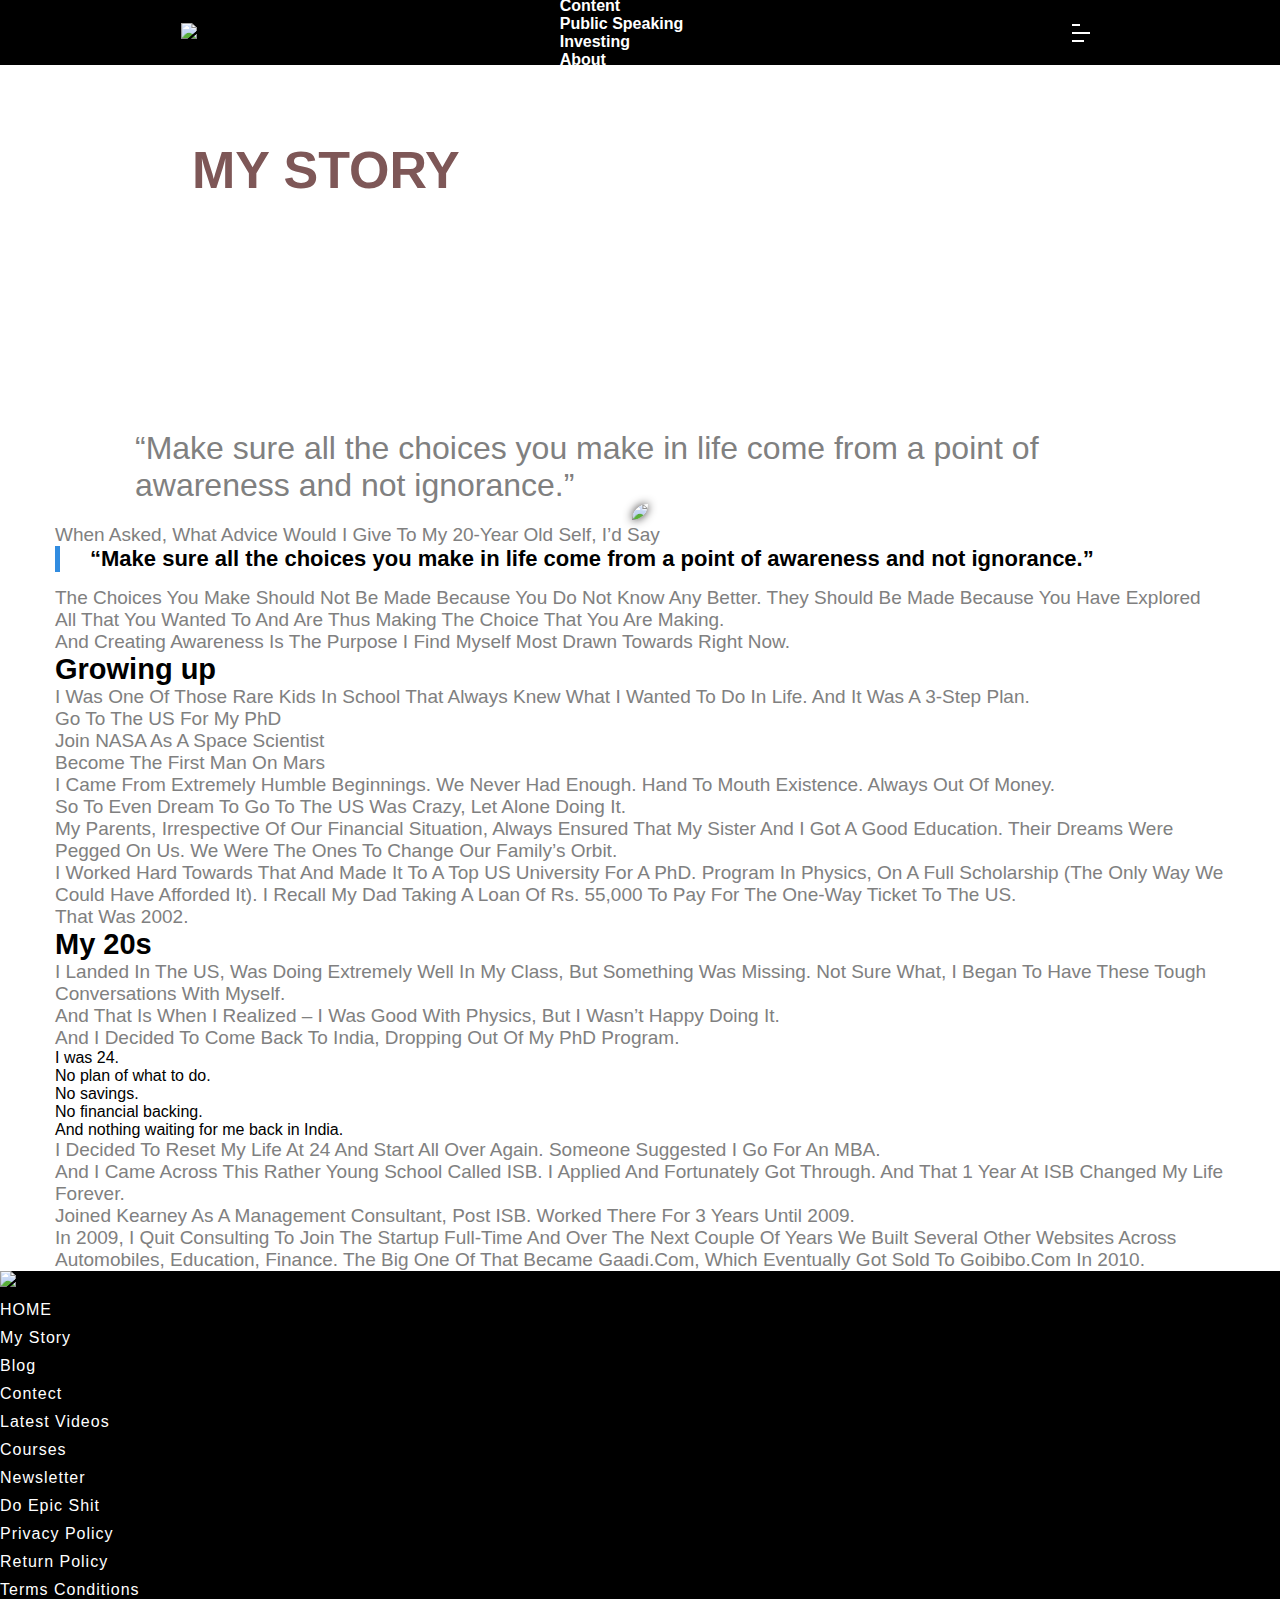
==== about.html @ 1cca2498 "Add files via upload" ====
<!DOCTYPE html>
<html lang="!">

<head>
    <meta charset="UTF-8">
    <meta http-equiv="X-UA-Compatible" content="IE=edge">
    <meta name="viewport" content="width=device-width, initial-scale=1.0">
    <link href="https://cdn.jsdelivr.net/npm/bootstrap@5.0.2/dist/css/bootstrap.min.css" rel="stylesheet"
        integrity="sha384-EVSTQN3/azprG1Anm3QDgpJLIm9Nao0Yz1ztcQTwFspd3yD65VohhpuuCOmLASjC" crossorigin="anonymous">

    <link rel="stylesheet" href="https://cdnjs.cloudflare.com/ajax/libs/font-awesome/6.2.0/css/all.min.css"
        integrity="sha512-xh6O/CkQoPOWDdYTDqeRdPCVd1SpvCA9XXcUnZS2FmJNp1coAFzvtCN9BmamE+4aHK8yyUHUSCcJHgXloTyT2A=="
        crossorigin="anonymous" referrerpolicy="no-referrer" />
    <link rel="stylesheet" href="splide.min.css">
    <link rel="stylesheet" href="style.css">

    <title>about page</title>
</head>

<body>

    <section class="header">
        <navbar class="nav">
            <a href="index.html"><img src="img/Logo_White_Vector.png" class="img-fluid logo"></a>
            <div class="menu_itmes">
                <ul class="d-flex  ">
                    <li><a href="#"> Courese</a>
                        <div class="courese_sub_menu submenu">
                            <ul>
                                <li><a href="#"> take change of your time</a></li>
                                <li><a href="#"> complite guide to stating up</a></li>
                                <li><a href="#"> how to youtube</a></li>
                                <li><a href="#"> how to speak effectively</a></li>
                                <li><a href="#"> webveda login </a></li>

                            </ul>
                        </div>

                    </li>
                    <li><a href=""> Content</a>
                        <div class="content_sub_menu submenu ">
                            <ul>
                                <li><a href="file:///C:/Users/shinu/Desktop/ankur%20warikoo/news.html">newsletter</a></li>
                                <li><a href="#">ebooks</a></li>
                                <li><a href="#">videos</a></li>
                                <li><a href="#">podcast</a></li>
                                <li><a href="#">blog</a></li>
                                <li><a href="#">mobile wallpapers</a></li>
                            </ul>

                        </div>

                    </li>
                    <li><a href="#"> Public Speaking</a></li>
                    <li><a href="investing.html"> Investing</a></li>
                    <li><a href="about.html"> about</a></li>
                    <li><a href="contect.html"> contect</a></li>
                </ul>
            </div>

            <div class="toggle d-md-none">
                <span></span>
                <span></span>
                <span></span>

            </div>
        </navbar>
    </section>




    <div class="about_banner">
        <div class="banner_subtitle ">
            <h>my story</h>
        </div>
    </div>

    <div class="about_text1 container text-center">
        <h>“Make sure all the choices you make in life come from a point of awareness and not ignorance.”</h>
    </div>


    <div class="meeting_area container mt-5">
        
        <img src="img/meeting.jpg" class="img-fluid ">
    </div>

    <section class="main_about_text mt-5 text-left container">
        <div class="container margin">
            <p>When asked, what advice would I give to my 20-year old self, I’d say</p>
            <div class="about_001">
                <div class="left_border_blue">
                    <h>“Make sure all the choices you make in life come from a point of awareness and not ignorance.”
                    </h>
                </div>

                <p>The choices you make should not be made because you do not know any better. They should be made
                    because you have explored all that you wanted to and are thus making the choice that you are making.
                </p>
                <p>And creating awareness is the purpose I find myself most drawn towards right now.</p>
            </div>
        </div>

        <div class="about_002 margin ">

            <h>Growing up</h>
            <p>I was one of those rare kids in school that always knew what I wanted to do in life.
                And it was a 3-step plan.</p>
            <p>Go to the US for my PhD</p>
            <p>Join NASA as a space scientist
            </p>
            <p>Become the first man on Mars</p>
            <p>I came from extremely humble beginnings. We never had enough. Hand to mouth existence. Always out of
                money.</p>

            <p>So to even dream to go to the US was crazy, let alone doing it.</p>
            <p>My parents, irrespective of our financial situation, always ensured that my sister and I got a good
                education. Their dreams were pegged on us. We were the ones to change our family’s orbit.</p>

            <p>I worked hard towards that and made it to a top US university for a PhD. program in Physics, on a full
                scholarship (the only way we could have afforded it).
                I recall my dad taking a loan of Rs. 55,000 to pay for the one-way ticket to the US.</p>
            <p>That was 2002.</p>
        </div>


        <div class="about_003 margin ">
            <h>My 20s</h>
            <p>I landed in the US, was doing extremely well in my class, but something was missing.
                Not sure what, I began to have these tough conversations with myself.</p>

            <p> And that is when I realized – I was good with Physics, but I wasn’t happy doing it.</p>
            <div class="shot_para mb-2">
                <p>And I decided to come back to India, dropping out of my PhD program.</p>
                <span>I was 24.</span>
                <span>No plan of what to do.</span>
                <span>No savings.</span>
                <span>No financial backing.</span>
                <span>And nothing waiting for me back in India.</span>
            </div>
            <p>I decided to reset my life at 24 and start all over again.
                Someone suggested I go for an MBA.</p>

            <p>And I came across this rather young school called ISB.
                I applied and fortunately got through.
                And that 1 year at ISB changed my life forever.</p>


            <p>Joined Kearney as a management consultant, post ISB. Worked there for 3 years until 2009.</p>

            <p>In 2009, I quit consulting to join the startup full-time and over the next couple of years we built
                several other websites across automobiles, education, finance. The big one of that became Gaadi.com,
                which eventually got sold to goibibo.com in 2010.</p>
        </div>

    </section>




    <section class="footer_container mt-5 pt-5 pb-5">
        <div class="row container mx-auto gy-3">
            <div class="col-md-3">
                <div class="footer_img">
                    <a href="index.html#">
                        <img src="img/Logo_White_Vector.png">
                    </a>
                  

                </div>
            </div>

            <div class="col-md-3">
                <div class="footer_menu">
                    <ul>
                        <li> <a href="index.html">HOME</a></li>
                        <li> <a href="about.html">my story</a></li>
                        <li> <a href="#">blog</a></li>
                        <li> <a href="contect.html">contect</a></li>                    
                    </ul>
                </div>
            </div>

            <div class="col-md-3">
                <div class="footer_menu">
                    <ul>
                        <li> <a href="#">latest videos</a></li>
                        <li> <a href="#">courses</a></li>
                        <li> <a href="file:///C:/Users/shinu/Desktop/ankur%20warikoo/news.html">newsletter</a></li>
                        <li> <a href="#">do epic shit</a></li>                    
                    </ul>
                </div>
            </div>

            <div class="col-md-3">
                <div class="footer_menu">
                    <ul>
                        <li> <a href="#">privacy policy</a></li>
                        <li> <a href="#">return policy</a></li>
                        <li> <a href="#">terms conditions</a></li>
                                          
                    </ul>
                </div>
            </div>

        </div>

    </section>













    <script src="https://cdn.jsdelivr.net/npm/bootstrap@5.0.2/dist/js/bootstrap.bundle.min.js"
        integrity="sha384-MrcW6ZMFYlzcLA8Nl+NtUVF0sA7MsXsP1UyJoMp4YLEuNSfAP+JcXn/tWtIaxVXM"
        crossorigin="anonymous"></script>
    <script src="https://code.jquery.com/jquery-3.6.1.js"></script>
    <script src="js/splide.js"></script>

    <script>
        $(document).ready(function () {
            $(".toggle").click(function () {
                $(".toggle").toggleClass("active")
                $(".menu_itmes").toggleClass("left")
            })
        })
    </script>

</body>

</html>
---- style.css ----
* {
    margin: 0;
    padding: 0;
    box-sizing: border-box;
    font-family: sans-serif;
}



.nav {
    width: 100%;
    height: 65px;
    background-color: black;
    display: flex;
    justify-content: space-around;
    align-items: center;
    /* z-index: 800!important; */
    /* position: fixed; */
    top: 0px;
    left: 0px;
    z-index: 50;
}

.nav_backgroundcolor_change{
    background-color: rgb(59, 123, 196);
}

.nav .logo {
    width: 120px;
}

.menu_itmes>ul {
    margin: 0;
    z-index: 15;
}

.menu_itmes>ul>li {
    margin-right: 18px;
    list-style: none;
    position: relative;
}

.menu_itmes ul>li>a {
    text-decoration: none;
    color: white;
    text-transform: capitalize;
    transition: all .5s;
    font-weight: 600;
    position: relative;
}

.menu_itmes ul li a:hover {
    color: grey;
}


.toggle {
    position: relative;
    width: 35px;
    height: 35px;
    /* border: 1px solid black; */
    display: flex;
    align-items: center;
    justify-content: center;
    overflow: hidden;

}

.toggle span {
    width: 18px;
    height: 2px;
    background-color: white;
    position: absolute;
    transition: all 0.5s;

}

.toggle span:nth-child(1) {
    transform: translateY(-8px);
    width: 8px;
    left: 8px;
}

.toggle span:nth-child(2) {
    transform: translateY(8px);
    width: 12px;
    left: 8px;
}

.toggle.active span:nth-child(3) {
    transform: translateX(30px);
}

.toggle.active span:nth-child(1) {
    transform: translateY(0px) rotate(45deg);
    width: 18px;
}

.toggle.active span:nth-child(2) {
    transform: translateY(0px) rotate(310deg);
    width: 18px;
}


.banner {
    width: 100%;
    height: 95vh;
    position: relative;

}


.overlay {
    position: absolute;
    top: 0px;
    left: 0;
    width: 100%;
    height: 95vh;
    background: linear-gradient(rgba(0, 0, 0, 0.4), rgba(0, 0, 0, 0.4));
}

.banner img {
    width: 100%;
    height: 95vh;
    position: relative;
    filter: contrast(1.2) brightness(1.4);

}

.banner_text {
    position: absolute;
    top: 45%;
    left: 10%;
    max-width: 30%;
    width: 100%
}

.banner_sub_title {}

/* .banner_sub_title>h1,h4,p {
    color: white;
} */

.banner_sub_title h4 {
    font-size: 55px;
    line-height: 1.1;
}

.banner_sub_title h1 {
    /* margin: 0; */
    line-height: 0.5;
    font-size: 110px;
    font-weight: 400;
    letter-spacing: -2px;
}

.banner_sub_title p {
    margin-top: 42px;
    font-weight: 500;
    letter-spacing: 1px;
    /* padding-left: 15px; */
    font-size: 19px;
}


@media only screen and (max-width:767px) {

    .banner {
        width: 100%;
        height: 48vh;
        position: relative;

    }



    .banner img {
        height: 48vh;
    }

    .overlay {
        height: 48vh;
        position: absolute;
    }


    .banner_sub_title h4 {
        font-size: 34px;
        font-weight: 500;
    }

    .banner_sub_title h1 {
        font-size: 55px;
        font-weight: 600;

    }

    .banner_sub_title p {

        font-size: 15px;
        /* margin-top: 0; */
        margin-top: 12px;
    }

    .banner_text {
        max-width: 95%;
        left: 12px;
        top: 20%;
    }

    .menu_itmes {
        position: absolute;
        top: 65px;
        background-color: black;
        z-index: 20;
        width: 80%;
        height: 115vh;
        left: -100%;
        right: 10%;
        border-top: 2px solid rgb(22, 126, 196);
        /* display: none; */
        transition: all 1s ease;

    }

    .menu_itmes ul {
        display: flex;
        flex-direction: column;
        margin-top: 30px;
        /* text-align: left; */
    }

    .menu_itmes ul li {
        margin-top: 15px;
    }

    .submenu {
        position: relative !important;
        display: block !important;
        padding-top: 0px;
        padding-left: 20px;

    }


    .submenu ul {
        margin-top: -15px;
        padding: 0px !important;
        border: none !important;
    }

    .submenu ul li {
        list-style: none;
    }


    .about_banner {
        height: 85px;
    }


    .about_banner {
        height: 210px !important;
        /* background-size: 100% 35%; */
    }


    .about_text1 {
        padding: 0px !important;


    }

    .about_text1 h {
        font-size: 21px;
        line-height: 1.1;
    }


}


.left {
    left: 10%;
}

.features_container {
    background-color: rgb(214, 211, 211);

}

.features_images {
    margin-top: 15px;
    justify-content: space-evenly;
}


.features_images img {
    width: 132px;
    margin-right: 15px;
    margin-left: 15px;
    opacity: .82;
}

.features_images img:nth-child(1) {
    opacity: .45;
    height: 38px;
}

.features_images img:nth-child(2) {
    opacity: .82;
    height: 38px;

}

.features_images img:nth-child(3) {
    opacity: .25;
    /* filter: brightness(65); */
    height: 38px;

}

.features_images img:nth-child(4) {
    opacity: .58;
    filter: brightness(100%) contrast(100%) saturate(0%) blur(0px) hue-rotate(0deg);
}

.features_images img:nth-child(5) {
    opacity: .58;
    height: 45px;

}

.features_images img:nth-child(6) {
    opacity: .45;
    height: 45px;

}

.sub_container {
    padding: 45px 10px;
}

.sub_container h {
    font-size: 21px;
    font-weight: 600;
    color: grey;


}

.ankur_sub_title h1,
.color_black {
    color: black;
    /* text-transform: capitalize; */
    /* font-weight: 400; */
    letter-spacing: 1px;

}

.ankur_sub_title h1 {
    font-size: 82px;
    font-weight: 600;
    text-transform: lowercase;
}

.ankur_sub_title .color_black {
    font-size: 23px;
    /* padding: 15px 45px; */
    /* text-align: center; */
    /* color: black; */
    text-transform: uppercase;
}

.ankur_sub_title img {
    width: 280px;
}

.point {
    display: flex;
    flex-direction: column;
    text-align: center;
    padding: 0px 10px;
}

.point i {
    font-size: 52px;
    margin-bottom: 15px;
}

.point h {
    font-size: 23px;
    font-weight: 600;
}

.point p {
    font-size: 17px;
    font-weight: 500;
    color: grey;
}

.social_div p {
    font-size: 19px;
    color: white;
    font-weight: 600;
}

.social_container_main .social h1 {
    color: white;
    font-weight: 600;
}

.social_container_main {
    /* height: 350px;
    width: 100%; */
    background-color: rgb(14, 48, 197);
    text-align: center;
}

.social_icons_container {
    display: flex;
    justify-content: space-around;
    flex-wrap: wrap;
}

.social_icons_container .social_icon {
    display: flex;
    flex-direction: column;
    text-align: centerf;

}

.social_icon i {
    font-size: 53px;
    filter: invert(1);
    margin-bottom: 10px;
    cursor: pointer;

}

.social_icon:hover a {
    color: #002B5B;
}

.social_icon a {
    text-decoration: none;
    color: white;
    font-weight: bold;
    letter-spacing: 1px;
}

.course_title {
    margin-top: 40px;
    padding: 0px 20%;
}

.course_title h1 {
    font-size: 54px;
    color: black;
    font-weight: 600;

}

.course_title>p {
    color: black;
    font-size: 19px;
    margin-top: 16px;

}

.courses_images img {
    /* width: 300px; */
    /* padding: 10px; */
    border-radius: 27px;
}

.courses_images img:hover {
    transform: scale(1.1);
}


.courses {
    background-color: rgb(223 223 243);
    border-radius: 27px;
    /* padding: 0px 10px; */
    display: flex;
    /* align-items: center; */
    /* justify-content: center; */
    flex-direction: column;
    padding: 0px 10px;
    /* padding-right: 10px; */
}

.courses h {
    font-size: 26px;
    font-weight: bold;
    /* padding-left: 10px; */
    padding-top: 10px;
    color: grey;
}

.icon_container {
    padding: 20px 0px;
    display: flex;
    flex-direction: column;

}

.icon_container i {
    font-size: 25px;
    margin-top: 8px;
    color: grey;
}


.do_epic_text h1 {
    color: black;
    font-weight: 600;
    font-size: 46px;
}

.do_epic_text p {
    color: black;
    margin-top: 25px;
    font-size: 21px;
    letter-spacing: 1px;
    font-weight: 500;
}

.do_epic_text img {
    width: 165px;
}

.btn {
    padding: 15px 25px;
    /* border: 1px solid black; */
    font-size: 29px;
    text-transform: uppercase;
    color: white;
    background-color: rgb(254 232 8)
}

.btn:hover {
    color: rgb(254 232 8);
    background-color: black;
}

.slider {
    border: 1px solid white;
    display: flex;
    justify-content: center;
    align-items: left;
    flex-direction: column;
    padding: 15px 15px;
    background-color: #2e86de;
    /* height:250px; */
}

.slider h {
    font-size: 25px;
    font-weight: 600;
    color: black;
}

.slider p {
    font-size: 19px;
    color: white;
}

.slider_container {
    background-color: #2e86de;
}



.section_container .section_container {
    display: flex;
    flex-direction: column;
    justify-content: center;
    /* padding: 30px 20px; */
}

.img_img {
    /* padding: 0px 50px; */
}

.heading_container {
    width: 60%;
}

@media only screen and (max-width:504px) {

    .heading_container {
        width: 100%;
    }

    .heading_container .txt {
        font-size: 34px;
    }

    .slider h {
        font-size: 21px;
    }

    .slider p {
        font-size: 15px;
    }

    .other_text {
        width: 100% !important;
    }

    /* .menu_itmes{
        display: flex!important;
    }
     */

    .ankur_sub_title h1 {
        font-size: 57px;
        font-weight: 500;
    }

    .course_title h1 {
        font-size: 54px;
        color: black;
        font-weight: 500;
    }

    .about_text1 {
        padding: 0px 15px !important;

    }


    .about_text1 h {
        font-size: 16px;
        line-height: 1.1;
        font-weight: 300 !important;
    }

    .banner_subtitle h {
        font-size: 42px !important;
        /* display: none; */
        color: rgb(126, 87, 87);
        text-transform: uppercase;
        font-weight: bolder;
    }

}




.heading_container h1 {
    font-size: 54px;
    font-weight: bold;
}

.ready_to_blogs h1 {
    font-weight: bolder;
    color: white;

}

.ready_to_blogs p {
    font-weight: bold;
    color: white;
}

.other_text {
    width: 60%;
}

.other_text h {
    font-weight: 800;

}

.other_text p {
    font-weight: 500;
    color: black;
    margin-top: 12px;
}

.fill_form_btns .btn {
    border: none;
    padding: 8px 29px;
    font-size: 16px;
    border-radius: 20px;
    box-shadow: none;
    margin-right: 25px;
    margin-top: 20px;
}


.footer_container {
    background-color: black;
}

.footer_img img {
    width: 250px;
    padding-right: 40px;
}

.footer_menu ul {
    padding: 0;
}

.footer_menu ul li {
    margin-top: 10px;
    /* list-style: disc; */

}

.footer_menu ul li a {
    text-decoration: none;
    text-transform: capitalize;
    letter-spacing: 1px;
    color: white;

}

.footer_menu ul li a:hover {
    color: grey;
    letter-spacing: 2px;
}

.footer_menu ul li:hover li {
    color: red;
}


.submenu {
    /* border: 1px solid red; */
    position: absolute;
    /* top: 25px; */
    /* left: 20px; */
    z-index: 100;
    /* padding: 10px 36px; */
    width: 190px;
    background-image: linear-gradient(to right, rgba(0, 0, 0, 0.4), rgba(0, 0, 0, 0.8));
    display: none;
    padding-top: 20px;
}

.submenu ul {
    padding: 0;
    padding: 10px 13px;
    border-top: 2px solid rgb(25, 73, 179);

}

.submenu ul li {
    margin-top: 3px;
    /* padding: 5px 10px; */
    padding: 5px 0px;
    list-style: none;

}

.submenu ul li a {
    font-size: 15px;
    font-family: sans-serif;
    font-weight: bold;
    cursor: pointer;
}

.submenu ul li a:hover {
    color: grey;
}

.menu_itmes ul li:hover .content_sub_menu {
    display: block;

}

.menu_itmes ul li:hover .courese_sub_menu {
    display: block;

}

/* -------- about page style------ */

.about_banner {

    /* width: 100%; */
    background-image: url("img/about.jpg");
    background-repeat: no-repeat;
    background-position: 15% 37%;
    background-size: 100% 100%;
    height: 340px;
    position: relative;
    width: 100%
}

.banner_subtitle {
    position: absolute;
    top: 22%;
    left: 15%;

}


.banner_subtitle h {
    font-size: 52px;
    /* display: none; */
    color: rgb(126, 87, 87);
    text-transform: uppercase;
    font-weight: bolder;
}

.about_text1 {
    padding: 0px 135px;
    margin-top: 25px;
}

.about_text1 h {
    font-size: 32px;
    font-weight: 500;
    color: grey;

}

.meeting_area {
    text-align: center;


}

.meeting_container {
    overflow: hidden;
}


.meeting_area img {
    /* width: 100%; */
    box-shadow: 0 0 10px rgb(43, 40, 40);
    border-radius: 40px 0 40px 0px;

    width: 650px;

}

.meeting_area img:hover {

    background: linear-gradient(to left rgba(32, 56, 55, 0.6), rgba(55, 45, 78, 0.5));


}


.margin {
    padding: 0px 55px;
}



.main_about_text p {
    font-size: 19px;
    color: grey;
    text-transform: capitalize;
    font-weight: 400;
    font-family: sans-serif;
}

.left_border_blue {
    border-left: 5px solid rgb(49, 140, 224);
    margin-bottom: 15px;
}

.left_border_blue h {
    font-size: 22px;
    color: black;
    font-weight: bold;
    padding-left: 30px;

}

.about_002 h {
    font-size: 29px;
    font-weight: bolder;
}

.shot_para {
    display: flex;
    flex-direction: column;

}

.margin p {

    font-size: 19px;
    color: grey !important;
    text-transform: capitalize;
    font-weight: 500;
    font-family: sans-serif;

}

.about_003 h {
    font-size: 29px;
    font-weight: bolder;
}



@media only screen and (max-width:767px) {

    .margin {
        padding: 0px 5px !important;
    }

    .margin h {
        font-size: inherit;
    }


    .main_about_text p {
        font-size: inherit;

    }

    .sub_tile {
        padding: 5px 10px !important;
        /* padding: 15px 9px; */

    }

    .sub_tile>p {
        margin-bottom: 10px;
        font-size: inherit;
        line-height: 1.6;
        color: grey !important;
    }


    .investing_banner_text {
        position: absolute;
        top: 12%;
        left: 15%;
    }

    .investing_banner_text h2 {
        font-size: 35px !important;
        /* display: none; */

    }


    .contect_banner {
        height: 215px !important;
    }


    .contect_banner_text {
        position: absolute;
        top: 50%;
        left: 50%;
        transform: translate("50% 50%");

    }


    .contect_banner_text h {
        font-size: 45px;
        font-weight: 600;
        color: white;
    }



    .contect_details_container {
        padding: 5px 15px;
        margin-top: 25px;
    }

    .contect_me h1 {

        font-size: 45px !important;
    }




}

/* ---------investing style------- */

.investing_banner {
    background-image: url("img/investing.jpg");
    background-repeat: no-repeat;
    background-size: 100% 100%;
    /* background-position: 15% 45%; */
    height: 310px;
}

.investing_banner_text {
    position: absolute;
    top: 22%;
    left: 15%;
}

.investing_banner_text h2 {
    font-size: 52px;
    /* display: none; */
    color: rgb(126, 87, 87);
    text-transform: uppercase;
    font-weight: bolder;
}


.sub_tile {
    padding: 15px 80px;
}


.bold_text {
    display: flex;
    flex-direction: column;
}

.bold_text span {
    font-size: 21px;
    color: black;
    font-weight: 600;
}


/* ------contect page style------- */



.contect_banner {
    background-image: url("img/contect.jpg");
    background-repeat: no-repeat;
    background-size: 100% 100%;
    height: 325px;
    position: relative;
}

.contect_banner_text {
    position: absolute;
    top: 25%;
    left: 10%;
}

.contect_banner_text h {
    font-size: 65px;
    font-weight: 600;
    color: white;
}

.contect_details_container {
    padding: 15px 50px;
    margin-top: 55px;
}


.contect_me h1 {
    font-size: 60px;
    font-weight: 600;
    letter-spacing: -1.5px;
    text-transform: capitalize;
    line-height: 0.7;
}

.contect_me p {
    font-size: 20px;
    color: grey;
    text-transform: capitalize;
    font-weight: 550;

}

.email_me {
    margin-top: 30px;
}

.email_me h {
    text-transform: uppercase;
    color: black;
    letter-spacing: 2px;
    line-height: 3.5;
    margin-bottom: 5px;
    letter-spacing: -0.1px;
    font-weight: bold;
}

.email_me p {
    color: grey;
    text-transform: uppercase;
    font-weight: 400;
    margin: 0px;

}

/* ------change of time------ */


.section {
    background-image: linear-gradient(rgba(52,42,52,.2), rgba(85,75,58,0.5));
    height: 100%;
    width: 100%;
}


.changetime_heading h1 {

    font-size: 39px;
    color: black;
    font-weight: bolder;
    text-transform: uppercase;

}

.changetime_heading{
    padding: 0px 30px;
}

.title_text{
    padding-bottom: 15PX;
}


.title_text h{
    font-size: 21px;
    font-weight: 500;

}

.title_text p{
    font-size: 19px;
    font-weight: 400;
    
}


/* ----youtube content style----- */


.youtube_continer{
    width:100%;
    /* border: 1px solid red; */
    margin-top: 80px;
    padding: 40px 15px 40px 2px;
    background-image: linear-gradient (  grey,pink);


}

.youtube_headig h1{
    font-size: 45px;
    font-weight: bolder;
    padding: 10px 0px;
    text-transform: capitalize;
    
}


.you_text h{
    font-size: 28px;
    font-weight: bold;
    text-transform: uppercase;
   
}

.you_text p{
    font-size: 18px;

    
}



/* ------news letter pages------- */

.heading{
    padding: 15px 40px;
}

.heading h1{
    font-size: 45px;
    font-weight: bolder;
    text-transform: uppercase;
    
}


.heading p {
padding-top: 19x;
font-size: 17px;text-transform: capitalize;
font-weight: 400;

}

.news_letter_content{
    /* border: 1px solid black; */
}

.news {
    padding: 15px;
    text-align: left;
    /* border: 1px solid black; */  
    
}

.news:hover{
   border:  1px solid black ;
   background-color: whitesmoke;
}

.news h{
    font-size: 26px;
    padding: 8px 0px;

}

.news p{
    /* font-size: 16px; */
}


.heading {
    /* padding: 5px 95px; */
    padding-bottom: 30px;


}

.heading h{
    font-size: 45px;
    font-weight: bolder;
    text-transform: uppercase;
}

.headinng p{
    font-size: 17px;
}


.ebook_content{
    display: flex;
    flex-direction: column;
    justify-content: center;
   
}

.ebook_content h{
    font-size:35px ;
    text-transform: uppercase;
    font-weight: bolder;
}

.ebook_img{
    /* height: 200px; */
    height: 280px;
}

.ebook_img img{
  width: 100%;
  height: 100%;
   
}
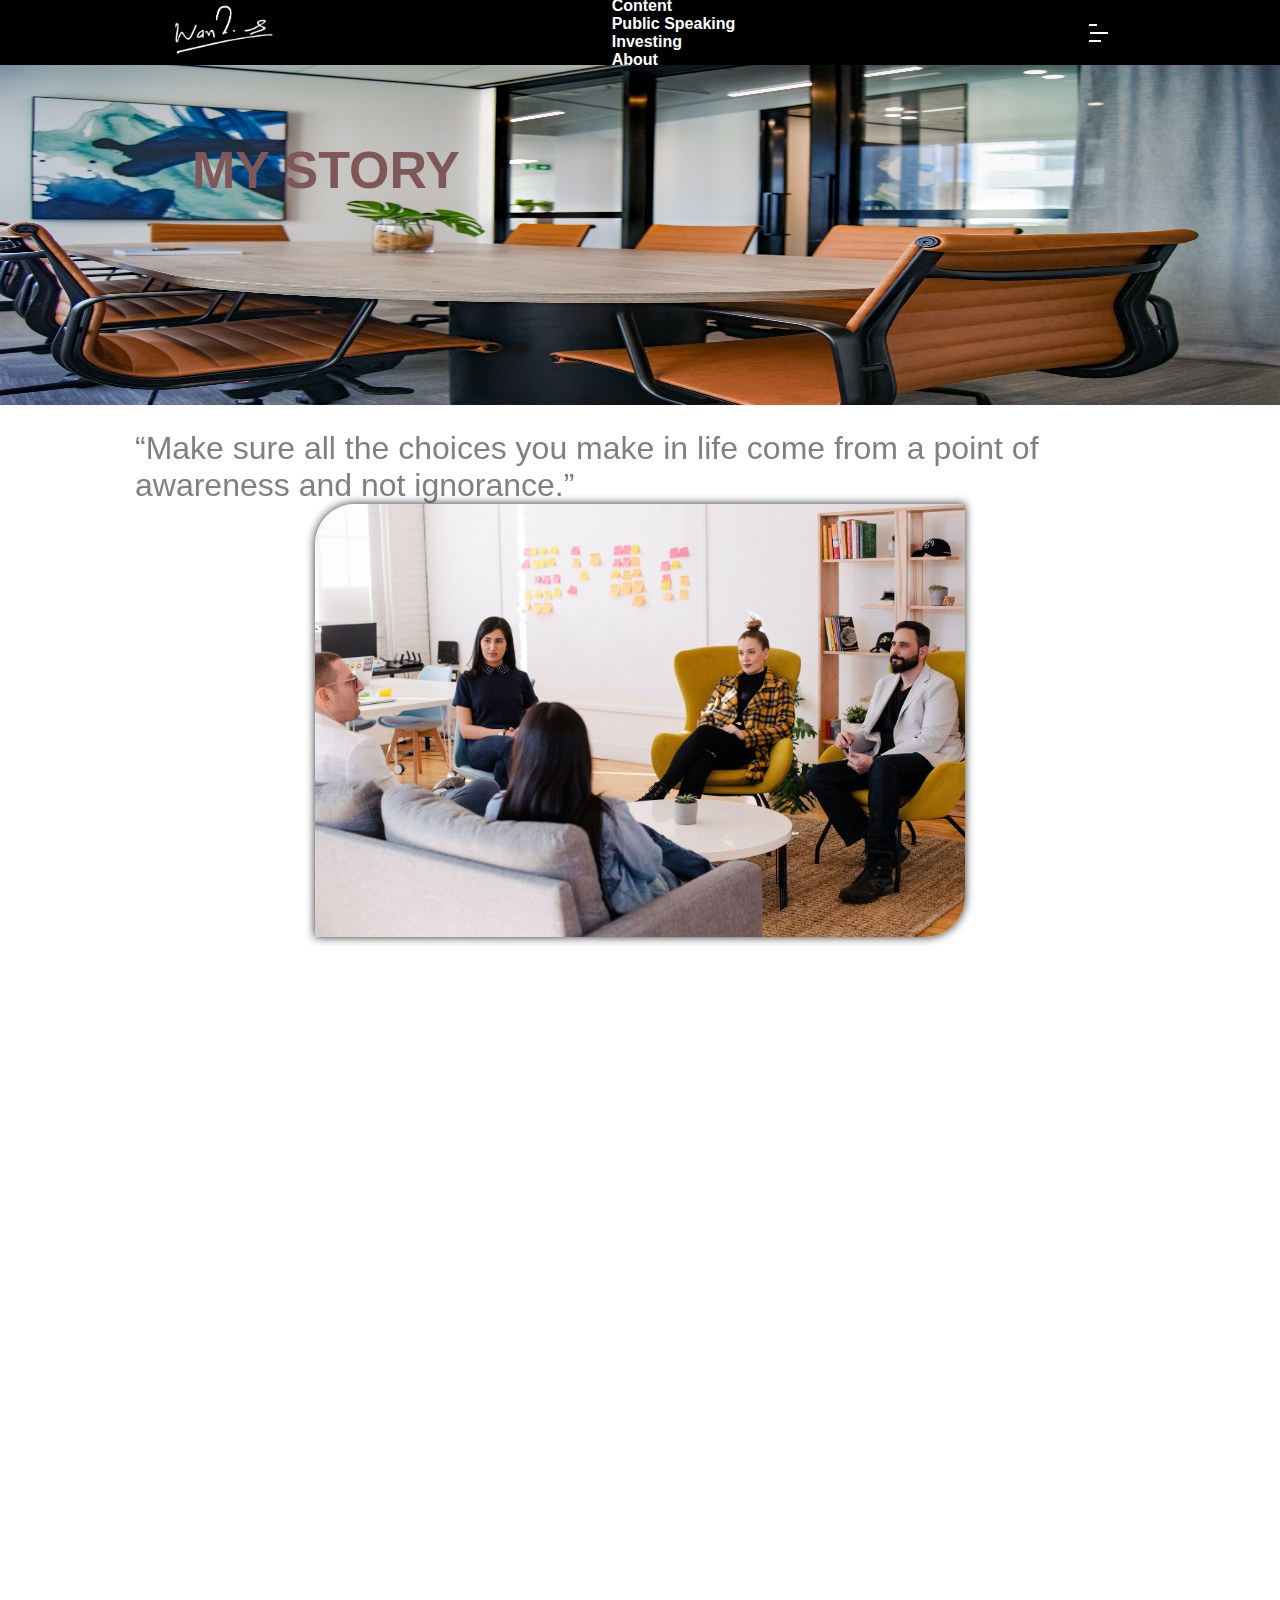
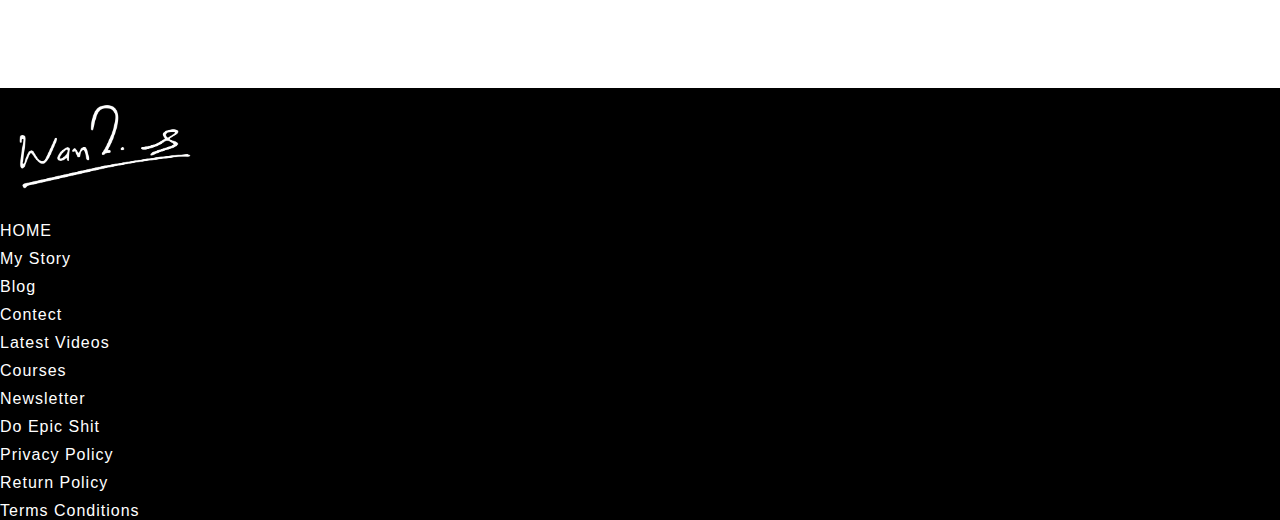
==== commit b61a1beb: "Add files via upload" ====
--- a/about.html
+++ b/about.html
@@ -11,6 +11,7 @@
     <link rel="stylesheet" href="https://cdnjs.cloudflare.com/ajax/libs/font-awesome/6.2.0/css/all.min.css"
         integrity="sha512-xh6O/CkQoPOWDdYTDqeRdPCVd1SpvCA9XXcUnZS2FmJNp1coAFzvtCN9BmamE+4aHK8yyUHUSCcJHgXloTyT2A=="
         crossorigin="anonymous" referrerpolicy="no-referrer" />
+    <link href="https://unpkg.com/aos@2.3.1/dist/aos.css" rel="stylesheet">
     <link rel="stylesheet" href="splide.min.css">
     <link rel="stylesheet" href="style.css">
 
@@ -27,9 +28,9 @@
                     <li><a href="#"> Courese</a>
                         <div class="courese_sub_menu submenu">
                             <ul>
-                                <li><a href="#"> take change of your time</a></li>
+                                <li><a href="file:///C:/Users/shinu/Desktop/ankur%20warikoo/changeoftime.html"> take change of your time</a></li>
                                 <li><a href="#"> complite guide to stating up</a></li>
-                                <li><a href="#"> how to youtube</a></li>
+                                <li><a href="file:///C:/Users/shinu/Desktop/ankur%20warikoo/youtube.html"> how to youtube</a></li>
                                 <li><a href="#"> how to speak effectively</a></li>
                                 <li><a href="#"> webveda login </a></li>
 
@@ -40,9 +41,10 @@
                     <li><a href=""> Content</a>
                         <div class="content_sub_menu submenu ">
                             <ul>
-                                <li><a href="file:///C:/Users/shinu/Desktop/ankur%20warikoo/news.html">newsletter</a></li>
-                                <li><a href="#">ebooks</a></li>
-                                <li><a href="#">videos</a></li>
+                                <li><a href="file:///C:/Users/shinu/Desktop/ankur%20warikoo/news.html">newsletter</a>
+                                </li>
+                                <li><a href="file:///C:/Users/shinu/Desktop/ankur%20warikoo/ebook.html">ebooks</a></li>
+                                <li><a href="file:///C:/Users/shinu/Desktop/ankur%20warikoo/youtube.html">videos</a></li>
                                 <li><a href="#">podcast</a></li>
                                 <li><a href="#">blog</a></li>
                                 <li><a href="#">mobile wallpapers</a></li>
@@ -52,9 +54,9 @@
 
                     </li>
                     <li><a href="#"> Public Speaking</a></li>
-                    <li><a href="investing.html"> Investing</a></li>
-                    <li><a href="about.html"> about</a></li>
-                    <li><a href="contect.html"> contect</a></li>
+                    <li><a href="file:///C:/Users/shinu/Desktop/ankur%20warikoo/investing.html"> Investing</a></li>
+                    <li><a href="file:///C:/Users/shinu/Desktop/ankur%20warikoo/about.html"> about</a></li>
+                    <li><a href="file:///C:/Users/shinu/Desktop/ankur%20warikoo/contect.html"> contect</a></li>
                 </ul>
             </div>
 
@@ -71,23 +73,23 @@
 
 
     <div class="about_banner">
-        <div class="banner_subtitle ">
+        <div class="banner_subtitle" data-aos="fade-up-up">
             <h>my story</h>
         </div>
     </div>
 
-    <div class="about_text1 container text-center">
+    <div class="about_text1 container text-center" data-aos="fade-up-right">
         <h>“Make sure all the choices you make in life come from a point of awareness and not ignorance.”</h>
     </div>
 
 
     <div class="meeting_area container mt-5">
-        
-        <img src="img/meeting.jpg" class="img-fluid ">
+
+        <img src="img/meeting.jpg" class="img-fluid " data-aos="zoom-in-down">
     </div>
 
     <section class="main_about_text mt-5 text-left container">
-        <div class="container margin">
+        <div class="container margin"  data-aos="fade-up">
             <p>When asked, what advice would I give to my 20-year old self, I’d say</p>
             <div class="about_001">
                 <div class="left_border_blue">
@@ -102,7 +104,7 @@
             </div>
         </div>
 
-        <div class="about_002 margin ">
+        <div class="about_002 margin "  data-aos="fade-up">
 
             <h>Growing up</h>
             <p>I was one of those rare kids in school that always knew what I wanted to do in life.
@@ -125,7 +127,7 @@
         </div>
 
 
-        <div class="about_003 margin ">
+        <div class="about_003 margin "  data-aos="fade-up">
             <h>My 20s</h>
             <p>I landed in the US, was doing extremely well in my class, but something was missing.
                 Not sure what, I began to have these tough conversations with myself.</p>
@@ -166,7 +168,7 @@
                     <a href="index.html#">
                         <img src="img/Logo_White_Vector.png">
                     </a>
-                  
+
 
                 </div>
             </div>
@@ -177,7 +179,7 @@
                         <li> <a href="index.html">HOME</a></li>
                         <li> <a href="about.html">my story</a></li>
                         <li> <a href="#">blog</a></li>
-                        <li> <a href="contect.html">contect</a></li>                    
+                        <li> <a href="contect.html">contect</a></li>
                     </ul>
                 </div>
             </div>
@@ -188,7 +190,7 @@
                         <li> <a href="#">latest videos</a></li>
                         <li> <a href="#">courses</a></li>
                         <li> <a href="file:///C:/Users/shinu/Desktop/ankur%20warikoo/news.html">newsletter</a></li>
-                        <li> <a href="#">do epic shit</a></li>                    
+                        <li> <a href="#">do epic shit</a></li>
                     </ul>
                 </div>
             </div>
@@ -199,7 +201,7 @@
                         <li> <a href="#">privacy policy</a></li>
                         <li> <a href="#">return policy</a></li>
                         <li> <a href="#">terms conditions</a></li>
-                                          
+
                     </ul>
                 </div>
             </div>
@@ -223,6 +225,7 @@
     <script src="https://cdn.jsdelivr.net/npm/bootstrap@5.0.2/dist/js/bootstrap.bundle.min.js"
         integrity="sha384-MrcW6ZMFYlzcLA8Nl+NtUVF0sA7MsXsP1UyJoMp4YLEuNSfAP+JcXn/tWtIaxVXM"
         crossorigin="anonymous"></script>
+    <script src="https://unpkg.com/aos@2.3.1/dist/aos.js"></script>
     <script src="https://code.jquery.com/jquery-3.6.1.js"></script>
     <script src="js/splide.js"></script>
 
@@ -235,6 +238,14 @@
         })
     </script>
 
+<script>
+    AOS.init({
+        duration: 1500,
+        dealy: 2000,
+        // once: true,
+    });
+</script>
+
 </body>
 
-</html>+</html> 